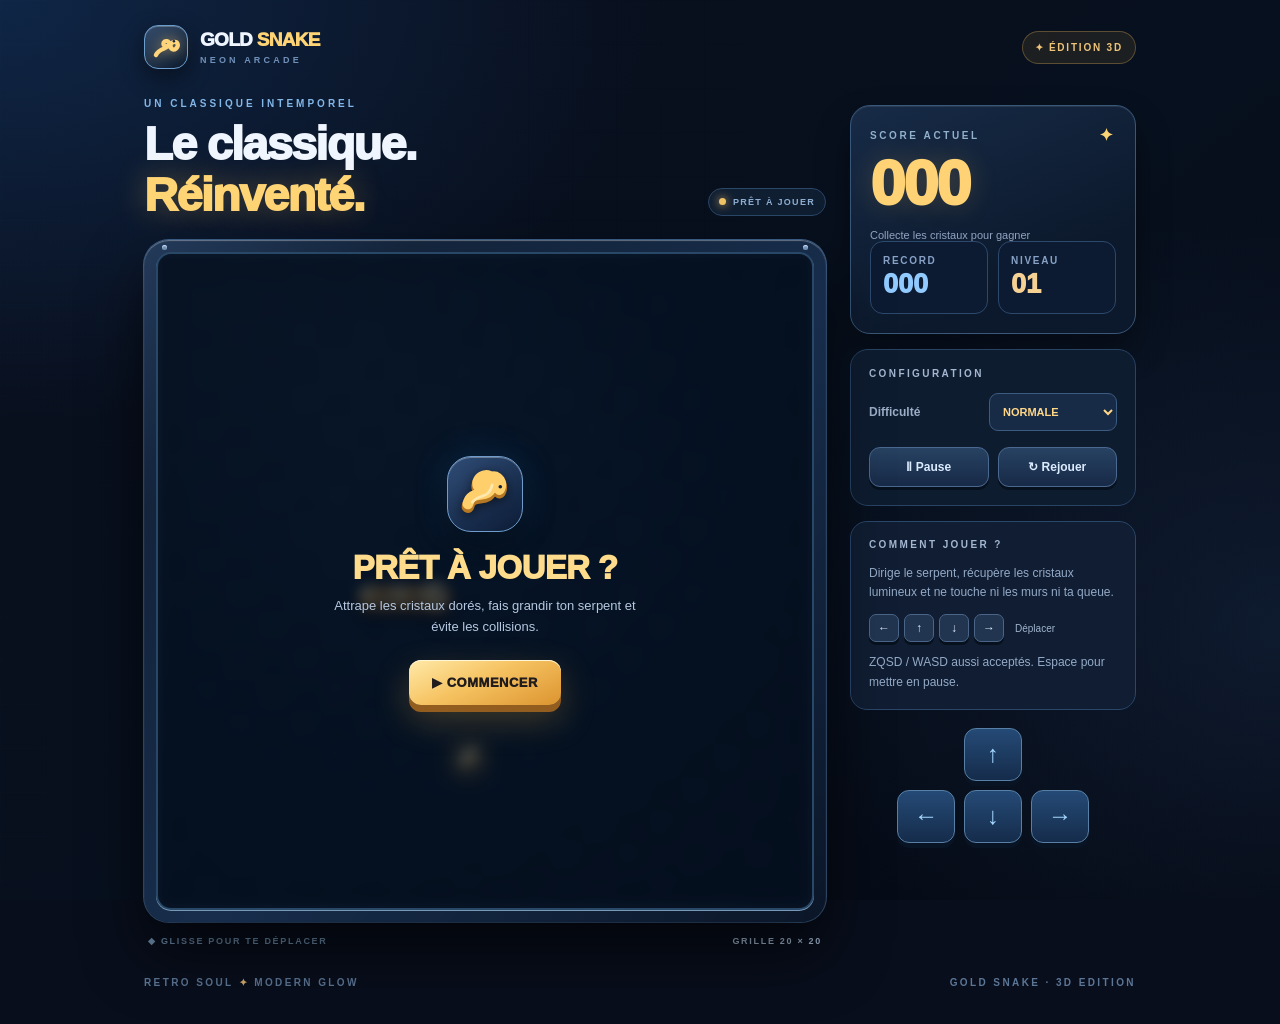
==== gold-snake-3d/index.html @ 21316244 "feat: add Gold Snake 3D neon arcade game" ====
<!doctype html>
<html lang="fr">
<head>
  <meta charset="UTF-8">
  <meta name="viewport" content="width=device-width, initial-scale=1, viewport-fit=cover">
  <meta name="theme-color" content="#070c18">
  <meta name="description" content="Gold Snake 3D : le jeu Snake classique revisité, jouable sur téléphone et ordinateur.">
  <title>GOLD SNAKE 3D — Neon Arcade</title>
  <style>
    :root{--bg:#070c18;--panel:#101d32;--gold:#ffd475;--gold-deep:#bc8333;--blue:#6dbfff;--muted:#8198b9;--line:#2a466a;--white:#f0f6ff;color-scheme:dark}
    *{box-sizing:border-box}
    body{margin:0;min-height:100svh;font-family:Inter,ui-sans-serif,-apple-system,BlinkMacSystemFont,"Segoe UI",sans-serif;background:#080e1c;color:var(--white);overflow-x:hidden}
    body::before{position:fixed;content:"";inset:0;z-index:-1;pointer-events:none;background:radial-gradient(ellipse 60% 55% at 0% 0%,#16407577,transparent 85%),radial-gradient(ellipse 48% 58% at 100% 70%,#24416b47,transparent 80%),linear-gradient(140deg,#090f1d 10%,#07101e 55%,#050913 100%)}
    body::after{position:fixed;content:"";inset:0;z-index:-1;pointer-events:none;opacity:.19;background-image:linear-gradient(#5c8ec314 1px,transparent 1px),linear-gradient(90deg,#5c8ec314 1px,transparent 1px);background-size:44px 44px;mask-image:linear-gradient(90deg,black,transparent 80%)}
    .shell{max-width:1040px;margin:0 auto;padding:25px 24px 36px}
    .topbar{display:flex;align-items:center;justify-content:space-between;gap:12px;margin-bottom:29px}
    .brand{display:flex;align-items:center;gap:12px}
    .brand-mark{height:44px;width:44px;display:grid;place-items:center;border-radius:14px;background:linear-gradient(145deg,#344d6d,#0d1b2e);border:1px solid #6c9ece;box-shadow:0 8px 23px #0007,inset 0 1px #ffffff3b;color:#ffd779}
    .brand-mark svg{width:31px;height:31px;filter:drop-shadow(0 0 7px #ffc96a88)}
    .brand-name{font-size:19px;font-weight:1000;letter-spacing:-.7px;line-height:1.12}.brand-name span{color:var(--gold)}
    .brand-sub{display:block;font-size:9px;letter-spacing:3.2px;font-weight:750;color:#7191b9;margin-top:4px}
    .version{color:#edc479;font-size:10px;font-weight:800;letter-spacing:1.8px;padding:10px 12px;background:#b1843920;border:1px solid #b9934e69;border-radius:50px;white-space:nowrap}
    .layout{display:grid;grid-template-columns:minmax(0, 1fr) 286px;gap:24px;align-items:start}
    .heading-row{display:flex;align-items:end;justify-content:space-between;gap:8px;margin-bottom:19px}
    .eyebrow{color:#83b7e8;letter-spacing:3px;font-weight:850;font-size:10px}
    h1{font-size:clamp(32px,4.4vw,47px);line-height:1.08;margin:10px 0 0;letter-spacing:-1.8px;font-weight:1000}h1 em{color:var(--gold);font-style:normal;text-shadow:0 0 32px #ffca6250}
    .status{display:flex;align-items:center;gap:7px;color:#8eafd2;border:1px solid #2b4768;background:#101e32;font-size:9px;font-weight:900;letter-spacing:1.3px;border-radius:20px;padding:8px 10px;white-space:nowrap;margin-bottom:5px}
    .status i{width:7px;height:7px;background:#edc365;box-shadow:0 0 10px #edc365;display:inline-block;border-radius:50%}.status.running i{background:#49e3ab;box-shadow:0 0 11px #49e3ab}
    .board-bezel{padding:12px;border-radius:25px;background:linear-gradient(135deg,#233a59 0%,#13243b 20%,#172d4b 55%,#0b1628 100%);box-shadow:0 32px 60px #0009,inset 0 1px 1px #ffffff55,0 0 0 1px #3d618b;position:relative}
    .board-bezel:before,.board-bezel:after{content:"";position:absolute;width:5px;height:5px;border-radius:50%;background:#7290b3;box-shadow:inset 0 1px 1px #d5e5ff;z-index:2;top:5px}.board-bezel:before{left:18px}.board-bezel:after{right:18px}
    .board{position:relative;width:100%;aspect-ratio:1;overflow:hidden;border-radius:15px;border:2px solid #294868;background:#0c2138;box-shadow:inset 0 0 28px #000b,0 1px 0 #7899b5}
    #game{display:block;width:100%;height:100%;touch-action:none;user-select:none}
    .glass{position:absolute;pointer-events:none;inset:0;background:linear-gradient(144deg,#d4eeff0c,transparent 28%,transparent 68%,#00000022);border-radius:inherit;box-shadow:inset 0 0 32px #020610aa}
    .overlay{position:absolute;inset:0;z-index:3;display:grid;place-items:center;padding:18px;background:#06101fc8;backdrop-filter:blur(6px);-webkit-backdrop-filter:blur(6px)}.overlay.hidden{display:none}
    .modal{text-align:center;max-width:320px;animation:fadeup .22s ease-out}.modal-orb{width:76px;height:76px;margin:0 auto 18px;border-radius:24px;background:linear-gradient(145deg,#304d77,#0b1b35);border:1px solid #6f9ccb;display:grid;place-items:center;box-shadow:inset 0 1px #ffffff4e,0 17px 30px #0006,0 0 36px #2579cd33}
    .modal-orb svg{width:54px;height:54px;filter:drop-shadow(0 3px 6px #0008)}.modal h2{font-size:clamp(23px,5vw,33px);line-height:1.1;margin:0 0 10px;font-weight:1000;letter-spacing:-.6px;color:#ffdc8b}.modal p{font-size:13px;line-height:1.6;color:#b6c8e0;margin:0 auto 22px}
    .primary{border:0;border-radius:12px;background:linear-gradient(155deg,#ffeaa9 0%,#f6c362 45%,#dc942f 100%);color:#201c1e;font-weight:1000;letter-spacing:.5px;font-size:13px;padding:15px 23px;cursor:pointer;box-shadow:inset 0 1px #fff6d7,0 7px 0 #935d1f,0 14px 35px #daa13e4a;transition:transform .12s,box-shadow .12s}.primary:active{transform:translateY(4px);box-shadow:inset 0 1px #fff6d7,0 3px 0 #935d1f,0 8px 22px #daa13e4a}
    .board-caption{display:flex;justify-content:space-between;color:#6e8eac;text-transform:uppercase;letter-spacing:1.7px;font-weight:700;font-size:9px;margin:14px 4px 0}.board-caption b{color:#a9bed7;font-weight:800}
    .side{padding-top:7px;display:flex;flex-direction:column;gap:15px}
    .score-card{border:1px solid #385779;border-radius:20px;padding:19px;background:linear-gradient(155deg,#172b47,#0c192c 70%);box-shadow:0 18px 35px #0005,inset 0 1px #ffffff16}
    .score-label{display:flex;align-items:center;justify-content:space-between;font-size:10px;letter-spacing:2.6px;color:#91b0cc;font-weight:850}.score-label .icon{font-size:17px;color:var(--gold)}
    .score-value{margin:6px 0 14px;color:#ffd375;font-size:clamp(46px,5vw,63px);font-weight:1000;letter-spacing:-2px;line-height:1;font-variant-numeric:tabular-nums;text-shadow:0 0 28px #ffc45733}.score-caption{font-size:11px;color:#91a4c1;margin-top:2px}
    .mini-stats{display:grid;grid-template-columns:1fr 1fr;gap:10px}.mini{padding:13px 12px;background:#0c1b31;border:1px solid #2c496c;border-radius:13px}.mini span{font-size:10px;letter-spacing:1.7px;font-weight:800;color:#87a2c6;display:block}.mini strong{display:block;font-size:27px;font-weight:1000;color:#91caff;margin-top:3px;font-variant-numeric:tabular-nums}.mini:last-child strong{color:#f5d194}
    .settings{background:#0e1c30;border:1px solid #284364;border-radius:18px;padding:18px}.section-label{margin:0 0 14px;font-size:10px;letter-spacing:2.4px;color:#a4b7d0;font-weight:900}
    .speed-select{display:flex;align-items:center;justify-content:space-between;gap:8px}.speed-select label{color:#9cadc6;font-size:12px;font-weight:700}select{min-width:128px;border:1px solid #3c5b80;border-radius:9px;background:#172b47;color:#ffd787;padding:11px 9px;outline:none;font-size:11px;font-weight:900;cursor:pointer}
    .action-row{display:grid;grid-template-columns:1fr 1fr;gap:9px;margin-top:16px}.secondary{background:linear-gradient(#274262,#172a47);border:1px solid #4b6990;border-radius:11px;color:#dcecff;padding:12px 4px;cursor:pointer;font-weight:850;font-size:12px;box-shadow:0 3px 0 #07101d}.secondary:active{transform:translateY(2px);box-shadow:0 1px 0 #07101d}
    .howto{background:#101d32;border:1px solid #2a4669;border-radius:17px;padding:17px 18px;color:#93aac7}.howto p{font-size:12px;line-height:1.6;margin:0}.keyrow{display:flex;align-items:center;gap:5px;margin:12px 0 11px}.key{display:grid;place-items:center;width:30px;height:28px;border:1px solid #4a6587;background:#213551;border-radius:7px;box-shadow:0 3px 0 #07111d;color:#e0ecff;font-size:12px;font-weight:850}.keytext{margin-left:6px;color:#a0b4cc;font-size:10px}
    .pad{display:grid;grid-template-columns:repeat(3,58px);gap:9px;justify-content:center;margin:3px auto 0;touch-action:manipulation;user-select:none}.pad button{width:58px;height:53px;font-size:24px;border-radius:12px;color:#a5d8ff;background:linear-gradient(#254a76,#152c4b);box-shadow:0 5px 0 #081324;border:1px solid #5880a6;font-weight:900;touch-action:none;cursor:pointer}.pad button:active{transform:translateY(3px);box-shadow:0 2px 0 #081324}.up{grid-column:2;grid-row:1}.left{grid-column:1;grid-row:2}.down{grid-column:2;grid-row:2}.right{grid-column:3;grid-row:2}
    .footer{display:flex;justify-content:space-between;gap:12px;margin-top:31px;font-size:10px;letter-spacing:2.4px;font-weight:750;color:#5c7696;text-transform:uppercase}.footer span{color:#d6ae6f}
    @keyframes fadeup{from{opacity:0;transform:translateY(8px)}to{opacity:1;transform:translateY(0)}}
    @media(max-width:800px){.shell{max-width:610px;padding:18px 16px 32px}.topbar{margin-bottom:18px}.layout{grid-template-columns:1fr;gap:17px}.side{padding-top:0;display:grid;grid-template-columns:1fr 1fr;gap:12px}.score-card{grid-column:1/-1}.settings,.howto{grid-column:1/-1}.score-card{display:grid;grid-template-columns:1fr auto;column-gap:13px}.score-card>.score-label,.score-card>.score-value,.score-card>.score-caption{grid-column:1}.score-card>.mini-stats{grid-column:2;grid-row:1/4;align-self:stretch}.score-value{font-size:49px;margin:4px 0}.score-caption{margin:0}.mini-stats{min-width:158px}.mini strong{font-size:23px}.settings{display:grid;grid-template-columns:1fr 1fr;align-items:center;gap:7px 14px}.settings .section-label{grid-column:1/-1;margin:0 0 6px}.settings .action-row{margin:0}.howto{display:none}.pad{margin-top:2px}}
    @media(max-width:480px){.shell{padding:16px 13px 26px}.brand-mark{height:39px;width:39px}.brand-name{font-size:17px}.version{font-size:8px;padding:8px 9px;letter-spacing:.6px}.brand-sub{font-size:8px;letter-spacing:2.2px}.heading-row{margin-bottom:13px}.eyebrow{font-size:9px}.status{font-size:8px;padding:6px}.board-bezel{padding:8px;border-radius:19px}.board{border-radius:12px}.score-card{padding:14px;border-radius:16px}.score-value{font-size:42px}.mini{padding:10px 9px}.mini-stats{min-width:145px}.mini strong{font-size:21px}.score-label{font-size:9px}.settings{display:block;padding:14px}.settings .section-label{margin-bottom:11px}.speed-select select{min-width:155px}.action-row{margin-top:12px!important}.footer{font-size:8px;letter-spacing:1.3px}}
    @media(prefers-reduced-motion:reduce){.modal{animation:none}.primary,.secondary{transition:none}}
  </style>
</head>
<body>
  <main class="shell">
    <header class="topbar">
      <div class="brand"><div class="brand-mark" aria-hidden="true"><svg viewBox="0 0 50 50" fill="none"><path d="M8 37c6-12 18-9 21-16 3-7-9-9-9-2 0 3 3 4 5 4 5 0 7-7 13-7 6 0 7 7 2 11-4 3-9 0-8-4" stroke="#FFD47B" stroke-width="7" stroke-linecap="round" stroke-linejoin="round"/><circle cx="37" cy="15" r="2" fill="#13213B"/></svg></div><div><div class="brand-name">GOLD <span>SNAKE</span></div><small class="brand-sub">NEON ARCADE</small></div></div>
      <div class="version">✦ ÉDITION 3D</div>
    </header>
    <div class="layout">
      <section class="play-area" aria-label="Jeu Snake">
        <div class="heading-row"><div><div class="eyebrow">UN CLASSIQUE INTEMPOREL</div><h1>Le classique.<br><em>Réinventé.</em></h1></div><div class="status" id="status"><i></i><span id="statusText">PRÊT À JOUER</span></div></div>
        <div class="board-bezel"><div class="board"><canvas id="game" width="600" height="600" role="img" aria-label="Plateau du jeu Gold Snake, serpent doré et nourriture lumineuse sur un plateau bleu"></canvas><div class="glass"></div><div class="overlay" id="overlay"><div class="modal"><div class="modal-orb" aria-hidden="true"><svg viewBox="0 0 60 60" fill="none"><path d="M11 44 C15 26 34 41 38 23 C41 7 20 11 22 23 C24 29 30 24 32 19 C39 7 52 18 46 28" stroke="#b77824" stroke-width="14" stroke-linecap="round"/><path d="M11 41 C15 23 34 38 38 20 C41 4 20 8 22 20 C24 26 30 21 32 16 C39 4 52 15 46 25" stroke="#ffcf6c" stroke-width="12" stroke-linecap="round"/><path d="M16 39C24 29 34 36 38 20" stroke="#ffe8b0" stroke-width="3" stroke-linecap="round"/><circle cx="47" cy="22" r="2" fill="#10223b"/></svg></div><h2 id="overlayTitle">PRÊT À JOUER ?</h2><p id="overlayText">Attrape les cristaux dorés, fais grandir ton serpent et évite les collisions.</p><button class="primary" id="start">▶ COMMENCER</button></div></div></div></div>
        <div class="board-caption"><span>◆ glisse pour te déplacer</span><b>GRILLE 20 × 20</b></div>
      </section>
      <aside class="side" aria-label="Score et commandes">
        <div class="score-card"><div class="score-label">SCORE ACTUEL <span class="icon">✦</span></div><div class="score-value" id="score" aria-live="polite">000</div><div class="score-caption">Collecte les cristaux pour gagner</div><div class="mini-stats"><div class="mini"><span>RECORD</span><strong id="best">000</strong></div><div class="mini"><span>NIVEAU</span><strong id="level">01</strong></div></div></div>
        <div class="settings"><h2 class="section-label">CONFIGURATION</h2><div class="speed-select"><label for="speed">Difficulté</label><select id="speed"><option value="slow">CLASSIQUE</option><option value="normal" selected>NORMALE</option><option value="fast">RAPIDE</option></select></div><div class="action-row"><button class="secondary" id="pause" aria-label="Pause ou continuer">Ⅱ Pause</button><button class="secondary" id="restart" aria-label="Recommencer la partie">↻ Rejouer</button></div></div>
        <div class="howto"><h2 class="section-label">COMMENT JOUER ?</h2><p>Dirige le serpent, récupère les cristaux lumineux et ne touche ni les murs ni ta queue.</p><div class="keyrow"><span class="key">←</span><span class="key">↑</span><span class="key">↓</span><span class="key">→</span><span class="keytext">Déplacer</span></div><p>ZQSD / WASD aussi acceptés. Espace pour mettre en pause.</p></div>
        <nav class="pad" aria-label="Contrôles tactiles"><button class="up" data-dir="up" aria-label="Vers le haut">↑</button><button class="left" data-dir="left" aria-label="Vers la gauche">←</button><button class="down" data-dir="down" aria-label="Vers le bas">↓</button><button class="right" data-dir="right" aria-label="Vers la droite">→</button></nav>
      </aside>
    </div>
    <footer class="footer"><div>RETRO SOUL <span>✦</span> MODERN GLOW</div><div>GOLD SNAKE · 3D EDITION</div></footer>
  </main>
  <script>
  (()=>{'use strict';
    const $=s=>document.querySelector(s),canvas=$('#game'),ctx=canvas.getContext('2d',{alpha:false});
    const SIZE=600,CELLS=20,C=SIZE/CELLS,PI=Math.PI;
    const els={score:$('#score'),best:$('#best'),level:$('#level'),speed:$('#speed'),status:$('#status'),statusText:$('#statusText'),overlay:$('#overlay'),overlayTitle:$('#overlayTitle'),overlayText:$('#overlayText'),start:$('#start'),pause:$('#pause')};
    let snake=[],previous=[],heading={x:1,y:0},pending={x:1,y:0},food=null,score=0,best=0,state='ready',last=0,accumulator=0,sparks=[],tickNumber=0;
    try{best=Math.max(0,Number(localStorage.getItem('goldSnakeRecord'))||0)}catch{}
    const pad=n=>String(n).padStart(3,'0');els.best.textContent=pad(best);
    const floor=document.createElement('canvas');floor.width=floor.height=SIZE;const f=floor.getContext('2d');
    function round(context,x,y,w,h,r){context.beginPath();context.roundRect(x,y,w,h,r)}
    function makeFloor(){const base=f.createLinearGradient(0,0,SIZE,SIZE);base.addColorStop(0,'#142d46');base.addColorStop(.5,'#091d36');base.addColorStop(1,'#071529');f.fillStyle=base;f.fillRect(0,0,SIZE,SIZE);
      for(let y=0;y<CELLS;y++)for(let x=0;x<CELLS;x++){const px=x*C,py=y*C;f.fillStyle=(x+y)%2===0?'#142d4342':'#071e3042';round(f,px+1,py+1,C-2,C-2,5);f.fill();f.strokeStyle='#70a6d018';f.lineWidth=.9;f.beginPath();f.moveTo(px+3,py+C-4);f.lineTo(px+3,py+5);f.quadraticCurveTo(px+3,py+3,px+5,py+3);f.lineTo(px+C-6,py+3);f.stroke();f.strokeStyle='#00000045';f.beginPath();f.moveTo(px+C-3,py+5);f.lineTo(px+C-3,py+C-5);f.lineTo(px+5,py+C-3);f.stroke()}
      const l=f.createRadialGradient(170,100,0,170,100,500);l.addColorStop(0,'#4eb4ff12');l.addColorStop(1,'#04111d00');f.fillStyle=l;f.fillRect(0,0,SIZE,SIZE);
      const vignette=f.createRadialGradient(300,250,130,300,300,450);vignette.addColorStop(0,'#00000000');vignette.addColorStop(1,'#000b1d98');f.fillStyle=vignette;f.fillRect(0,0,SIZE,SIZE);
      f.strokeStyle='#599edb5b';f.lineWidth=4;f.strokeRect(2,2,596,596)
    }makeFloor();
    function freeFood(){const free=[];for(let y=0;y<CELLS;y++)for(let x=0;x<CELLS;x++)if(!snake.some(s=>s.x===x&&s.y===y))free.push({x,y});return free.length?free[Math.floor(Math.random()*free.length)]:null}
    function fresh(){snake=[{x:8,y:10},{x:7,y:10},{x:6,y:10}];previous=snake.map(p=>({...p}));heading={x:1,y:0};pending={...heading};food=freeFood();score=0;tickNumber=0;accumulator=0;sparks=[];els.score.textContent='000';els.level.textContent='01'}
    function updateState(t){els.statusText.textContent=t;els.status.classList.toggle('running',state==='running')}
    function showModal(t,m,b){els.overlayTitle.textContent=t;els.overlayText.textContent=m;els.start.textContent=b;els.overlay.classList.remove('hidden')}
    function start(){fresh();state='running';updateState('EN JEU');els.pause.textContent='Ⅱ Pause';els.overlay.classList.add('hidden');last=performance.now()}
    function pause(){if(state==='running'){state='paused';updateState('EN PAUSE');els.pause.textContent='▶ Continuer';showModal('EN PAUSE','Ta partie est sauvegardée tant que cette page reste ouverte.','▶ CONTINUER')}else if(state==='paused'){state='running';updateState('EN JEU');els.pause.textContent='Ⅱ Pause';els.overlay.classList.add('hidden');last=performance.now()}}
    function steer(x,y){if(state!=='running')return;if(x===-heading.x&&y===-heading.y)return;if(pending.x!==heading.x||pending.y!==heading.y)return;pending={x,y}}
    function emit(x,y){for(let i=0;i<15;i++){let a=Math.random()*PI*2,velocity=35+Math.random()*100;sparks.push({x,y,vx:Math.cos(a)*velocity,vy:Math.sin(a)*velocity,age:0,life:.3+Math.random()*.32,r:1+Math.random()*2.6})}}
    function step(){previous=snake.map(p=>({...p}));heading={...pending};const head={x:snake[0].x+heading.x,y:snake[0].y+heading.y};const eating=food&&head.x===food.x&&head.y===food.y;
      if(head.x<0||head.y<0||head.x>=CELLS||head.y>=CELLS||(eating?snake:snake.slice(0,-1)).some(s=>s.x===head.x&&s.y===head.y)){state='over';updateState('TERMINÉ');showModal('PARTIE TERMINÉE',`Tu as marqué ${score} points. Prêt à battre ton record ?`,'↻ REJOUER');return}
      snake.unshift(head);if(eating){emit(food.x*C+C/2,food.y*C+C/2);score+=10;els.score.textContent=pad(score);els.level.textContent=String(1+Math.floor(score/50)).padStart(2,'0');if(score>best){best=score;els.best.textContent=pad(best);try{localStorage.setItem('goldSnakeRecord',best)}catch{}}food=freeFood();if(!food){state='over';updateState('VICTOIRE');showModal('VICTOIRE !','Tu as rempli tout le plateau. Incroyable !','↻ REJOUER')}}else snake.pop();tickNumber++}
    function roundedTube(a,b,width,light=true){const x=a.x*C+C/2,y=a.y*C+C/2,X=b.x*C+C/2,Y=b.y*C+C/2,dx=X-x,dy=Y-y;
      ctx.save();ctx.lineCap='round';ctx.lineJoin='round';ctx.lineWidth=width;
      // The offset dark core gives each connecting section the appearance of depth.
      ctx.strokeStyle='#7d4b17';ctx.beginPath();ctx.moveTo(x+2,y+4);ctx.lineTo(X+2,Y+4);ctx.stroke();
      const grad=ctx.createLinearGradient(x-dy*.3-12,y+dx*.3-12,x+dy*.3+12,y-dx*.3+12);grad.addColorStop(0,'#9b631f');grad.addColorStop(.2,'#dda04a');grad.addColorStop(.44,'#ffdf89');grad.addColorStop(.69,'#edb85c');grad.addColorStop(1,'#a46b24');ctx.strokeStyle=grad;ctx.beginPath();ctx.moveTo(x,y);ctx.lineTo(X,Y);ctx.stroke();
      if(light){ctx.lineWidth=2.2;ctx.strokeStyle='#fff0b85c';ctx.beginPath();ctx.moveTo(x-5,y-6);ctx.lineTo(X-5,Y-6);ctx.stroke()}ctx.restore()}
    function ball(x,y,r,isHead,theta){ctx.save();ctx.translate(x,y);ctx.shadowColor='#000817aa';ctx.shadowBlur=8;ctx.shadowOffsetY=7;ctx.fillStyle='#684016';ctx.beginPath();ctx.ellipse(0,2,r*1.03,r*.91,0,0,PI*2);ctx.fill();ctx.shadowBlur=0;ctx.shadowOffsetY=0;
      const grd=ctx.createRadialGradient(-r*.4,-r*.55,r*.06,0,0,r*1.25);grd.addColorStop(0,'#fff6c9');grd.addColorStop(.20,'#ffe49a');grd.addColorStop(.56,isHead?'#f8c76a':'#e8ac4a');grd.addColorStop(.83,'#b97826');grd.addColorStop(1,'#77481a');ctx.fillStyle=grd;ctx.beginPath();ctx.arc(0,0,r,0,PI*2);ctx.fill();
      ctx.strokeStyle='#ffe7ab8e';ctx.lineWidth=1.2;ctx.beginPath();ctx.arc(-1,-1,r-1,PI*1.02,PI*1.65);ctx.stroke();
      if(isHead){ctx.rotate(theta); // Eyes face the direction of travel, on opposite sides.
        for(const side of [-1,1]){ctx.fillStyle='#f3e6c6';ctx.beginPath();ctx.ellipse(r*.32,side*r*.49,4.5,4.3,0,0,PI*2);ctx.fill();ctx.fillStyle='#162135';ctx.beginPath();ctx.arc(r*.32+1.2,side*r*.49,2.3,0,PI*2);ctx.fill();ctx.fillStyle='#fff';ctx.beginPath();ctx.arc(r*.32+.5,side*r*.49-.9,.85,0,PI*2);ctx.fill()}
        ctx.fillStyle='#704015';ctx.beginPath();ctx.arc(r*.85,-3,1.15,0,PI*2);ctx.arc(r*.85,3,1.15,0,PI*2);ctx.fill();
      }else{ctx.strokeStyle='#ffefb047';ctx.lineWidth=2;ctx.beginPath();ctx.arc(-1,1,r*.48,PI*.63,PI*1.3);ctx.stroke()}
      ctx.restore()}
    function drawSnake(ratio){if(!snake.length)return;const positions=snake.map((s,i)=>{const p=previous[i]||previous[previous.length-1]||s;return{x:p.x+(s.x-p.x)*ratio,y:p.y+(s.y-p.y)*ratio}});
      // A dark projected silhouette makes the whole snake appear elevated above the tiles.
      ctx.save();ctx.strokeStyle='#010a18a8';ctx.lineWidth=25;ctx.lineJoin='round';ctx.lineCap='round';ctx.shadowColor='#00050c';ctx.shadowBlur=12;ctx.beginPath();for(let i=0;i<positions.length;i++){const p=positions[i];if(i===0)ctx.moveTo(p.x*C+C/2+2,p.y*C+C/2+8);else ctx.lineTo(p.x*C+C/2+2,p.y*C+C/2+8)}ctx.stroke();ctx.restore();
      for(let i=positions.length-2;i>=0;i--)roundedTube(positions[i],positions[i+1],23,i%2===0);
      for(let i=positions.length-1;i>=1;i--){const p=positions[i];ball(p.x*C+C/2,p.y*C+C/2,11.5,false,0)}
      const h=positions[0];ball(h.x*C+C/2,h.y*C+C/2,14.3,true,Math.atan2(heading.y,heading.x))
    }
    function drawFood(time){if(!food)return;const x=food.x*C+C/2,y=food.y*C+C/2,bob=Math.sin(time/275)*2;
      ctx.save();ctx.fillStyle='#00071680';ctx.beginPath();ctx.ellipse(x,y+10,12,4,0,0,PI*2);ctx.fill();
      const glow=ctx.createRadialGradient(x,y+bob,2,x,y+bob,29);glow.addColorStop(0,'#ffd26650');glow.addColorStop(1,'#fcb73d00');ctx.fillStyle=glow;ctx.fillRect(x-31,y-31,62,62);
      ctx.translate(x,y-2+bob);ctx.rotate(time/2800);ctx.shadowColor='#ffca55';ctx.shadowBlur=17;
      let g=ctx.createLinearGradient(-10,-14,12,12);g.addColorStop(0,'#fffce7');g.addColorStop(.38,'#ffdf80');g.addColorStop(.72,'#f8b63d');g.addColorStop(1,'#a96d1d');ctx.fillStyle=g;
      ctx.beginPath();ctx.moveTo(0,-13);ctx.lineTo(9,-1);ctx.lineTo(0,13);ctx.lineTo(-9,1);ctx.closePath();ctx.fill();ctx.shadowBlur=0;ctx.strokeStyle='#fff9d9b3';ctx.lineWidth=1.2;ctx.stroke();ctx.fillStyle='#fffbe4c9';ctx.beginPath();ctx.moveTo(0,-11);ctx.lineTo(0,9);ctx.lineTo(-7,1);ctx.closePath();ctx.fill();ctx.restore()}
    function drawSparks(dt){ctx.save();for(const p of sparks){p.age+=dt/1000;p.x+=p.vx*dt/1000;p.y+=p.vy*dt/1000;p.vx*=.982;p.vy*=.982;ctx.globalAlpha=Math.max(0,1-p.age/p.life);ctx.fillStyle='#ffdb83';ctx.beginPath();ctx.arc(p.x,p.y,p.r,0,PI*2);ctx.fill()}ctx.restore();sparks=sparks.filter(p=>p.age<p.life)}
    function render(time,dt){ctx.drawImage(floor,0,0);drawFood(time);const delay=stepDuration(),ratio=state==='running'?Math.min(1,accumulator/delay):1;drawSnake(ratio);drawSparks(dt)}
    function stepDuration(){const value={slow:190,normal:137,fast:91}[els.speed.value]||137;return Math.max(58,value-Math.floor(score/50)*6)}
    function loop(now){let delta=Math.min(100,Math.max(0,now-last));last=now;if(state==='running'){accumulator+=delta;while(accumulator>=stepDuration()&&state==='running'){accumulator-=stepDuration();step()}}render(now,delta);requestAnimationFrame(loop)}
    els.start.addEventListener('click',()=>state==='paused'?pause():start());$('#restart').addEventListener('click',start);els.pause.addEventListener('click',pause);
    document.addEventListener('keydown',e=>{const k=e.key.toLowerCase(),v={arrowup:[0,-1],z:[0,-1],w:[0,-1],arrowdown:[0,1],s:[0,1],arrowleft:[-1,0],a:[-1,0],q:[-1,0],arrowright:[1,0],d:[1,0]}[k];if(v){e.preventDefault();steer(...v)}else if(k===' '){e.preventDefault();if(state==='ready'||state==='over')start();else pause()}else if(k==='enter'&&(state==='ready'||state==='over'))start()});
    document.querySelectorAll('[data-dir]').forEach(button=>button.addEventListener('pointerdown',e=>{e.preventDefault();steer(...({up:[0,-1],down:[0,1],left:[-1,0],right:[1,0]}[button.dataset.dir]))}));
    let touch=null;canvas.addEventListener('pointerdown',e=>{if(e.pointerType!=='mouse')touch={x:e.clientX,y:e.clientY}},{passive:true});canvas.addEventListener('pointerup',e=>{if(!touch)return;const dx=e.clientX-touch.x,dy=e.clientY-touch.y;touch=null;if(Math.max(Math.abs(dx),Math.abs(dy))<15)return;if(Math.abs(dx)>Math.abs(dy))steer(Math.sign(dx),0);else steer(0,Math.sign(dy))},{passive:true});canvas.addEventListener('pointercancel',()=>touch=null);
    document.addEventListener('visibilitychange',()=>{if(document.hidden&&state==='running')pause()});fresh();last=performance.now();requestAnimationFrame(loop);
  })();
  </script>
</body>
</html>
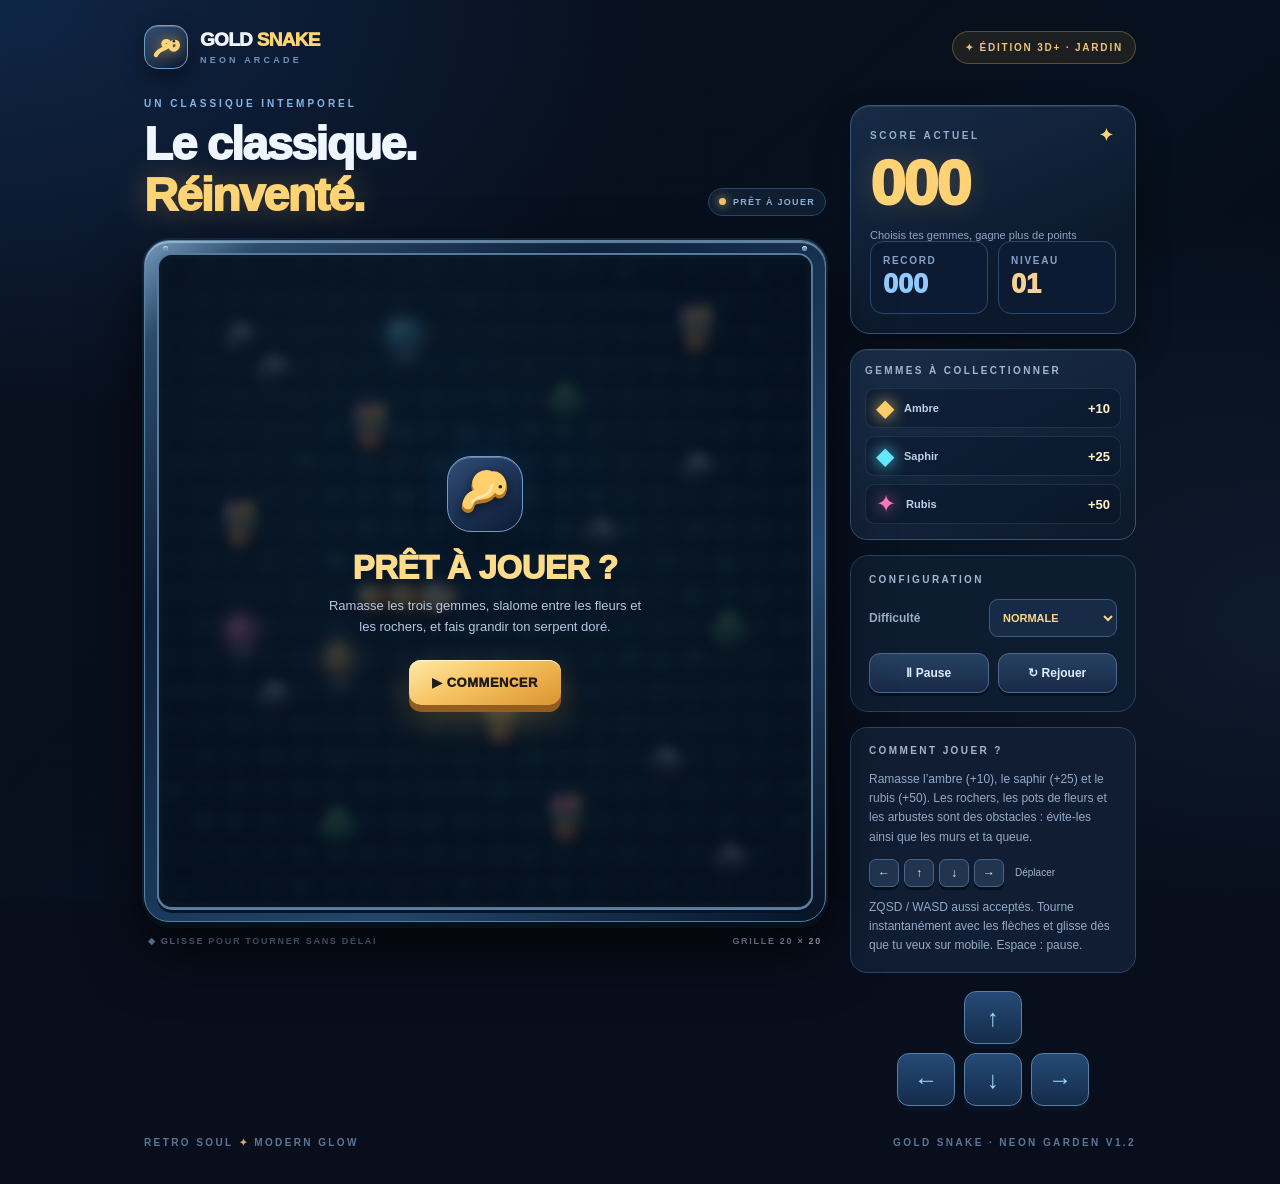
==== commit d22e7bf8: "feat: Gold Snake 3D+ garden, instant steering and three scoring gems" ====
--- a/gold-snake-3d/index.html
+++ b/gold-snake-3d/index.html
@@ -4,8 +4,8 @@
   <meta charset="UTF-8">
   <meta name="viewport" content="width=device-width, initial-scale=1, viewport-fit=cover">
   <meta name="theme-color" content="#070c18">
-  <meta name="description" content="Gold Snake 3D : le jeu Snake classique revisité, jouable sur téléphone et ordinateur.">
-  <title>GOLD SNAKE 3D — Neon Arcade</title>
+  <meta name="description" content="Gold Snake 3D+ : jardin d’arcade en relief, rochers et fleurs, trois gemmes bonus, contrôles instantanés.">
+  <title>GOLD SNAKE 3D+ — Neon Garden</title>
   <style>
     :root{--bg:#070c18;--panel:#101d32;--gold:#ffd475;--gold-deep:#bc8333;--blue:#6dbfff;--muted:#8198b9;--line:#2a466a;--white:#f0f6ff;color-scheme:dark}
     *{box-sizing:border-box}
@@ -51,91 +51,237 @@
     @media(max-width:800px){.shell{max-width:610px;padding:18px 16px 32px}.topbar{margin-bottom:18px}.layout{grid-template-columns:1fr;gap:17px}.side{padding-top:0;display:grid;grid-template-columns:1fr 1fr;gap:12px}.score-card{grid-column:1/-1}.settings,.howto{grid-column:1/-1}.score-card{display:grid;grid-template-columns:1fr auto;column-gap:13px}.score-card>.score-label,.score-card>.score-value,.score-card>.score-caption{grid-column:1}.score-card>.mini-stats{grid-column:2;grid-row:1/4;align-self:stretch}.score-value{font-size:49px;margin:4px 0}.score-caption{margin:0}.mini-stats{min-width:158px}.mini strong{font-size:23px}.settings{display:grid;grid-template-columns:1fr 1fr;align-items:center;gap:7px 14px}.settings .section-label{grid-column:1/-1;margin:0 0 6px}.settings .action-row{margin:0}.howto{display:none}.pad{margin-top:2px}}
     @media(max-width:480px){.shell{padding:16px 13px 26px}.brand-mark{height:39px;width:39px}.brand-name{font-size:17px}.version{font-size:8px;padding:8px 9px;letter-spacing:.6px}.brand-sub{font-size:8px;letter-spacing:2.2px}.heading-row{margin-bottom:13px}.eyebrow{font-size:9px}.status{font-size:8px;padding:6px}.board-bezel{padding:8px;border-radius:19px}.board{border-radius:12px}.score-card{padding:14px;border-radius:16px}.score-value{font-size:42px}.mini{padding:10px 9px}.mini-stats{min-width:145px}.mini strong{font-size:21px}.score-label{font-size:9px}.settings{display:block;padding:14px}.settings .section-label{margin-bottom:11px}.speed-select select{min-width:155px}.action-row{margin-top:12px!important}.footer{font-size:8px;letter-spacing:1.3px}}
     @media(prefers-reduced-motion:reduce){.modal{animation:none}.primary,.secondary{transition:none}}
+
+    /* Neon Garden 1.2: profondes moulures et légende des gemmes. */
+    .board-bezel{border:1px solid #5680a4;background:linear-gradient(140deg,#7399ba 0%,#2c4b6a 8%,#0d223c 30%,#23466c 70%,#071326 100%);box-shadow:0 6px 0 #06101b,0 29px 60px #000b,0 0 0 2px #152a41,inset 0 2px 1px #d5f0ff75}
+    .board{border:2px solid #577b9e;box-shadow:inset 0 0 20px #000b,0 1px #b9dcff8a,0 4px 0 #061426}
+    .gem-guide{background:linear-gradient(152deg,#192e49,#0d192c);border:1px solid #355475;border-radius:17px;padding:15px 14px;box-shadow:inset 0 1px #ffffff0b}
+    .gem-guide .section-label{margin-bottom:12px}
+    .gems{display:flex;flex-direction:column;gap:8px}
+    .gems>div{display:flex;align-items:center;gap:10px;background:#08162873;border:1px solid #35516a6b;border-radius:10px;padding:7px 10px}
+    .gems strong{flex:1;font-size:11px;font-weight:770;color:#bdd1e8}
+    .gems b{font-size:13px;color:#fff0c9;font-variant-numeric:tabular-nums}
+    .gem-symbol{font-size:24px;filter:drop-shadow(0 0 8px currentColor);line-height:1}
+    .gem-symbol.amber{color:#ffce68}.gem-symbol.aqua{color:#63e8ff}.gem-symbol.violet{color:#ff75bc}
+    @media(max-width:800px){.gem-guide{grid-column:1/-1}.gems{flex-direction:row}.gems>div{flex:1;min-width:0;padding:8px 6px;gap:5px}.gems strong{font-size:10px}.gems b{font-size:12px}.gem-symbol{font-size:18px}}
+    @media(max-width:410px){.gems strong{font-size:9px}.gems b{font-size:11px}.gems>div{padding:6px 4px;gap:3px}}
   </style>
 </head>
 <body>
   <main class="shell">
     <header class="topbar">
       <div class="brand"><div class="brand-mark" aria-hidden="true"><svg viewBox="0 0 50 50" fill="none"><path d="M8 37c6-12 18-9 21-16 3-7-9-9-9-2 0 3 3 4 5 4 5 0 7-7 13-7 6 0 7 7 2 11-4 3-9 0-8-4" stroke="#FFD47B" stroke-width="7" stroke-linecap="round" stroke-linejoin="round"/><circle cx="37" cy="15" r="2" fill="#13213B"/></svg></div><div><div class="brand-name">GOLD <span>SNAKE</span></div><small class="brand-sub">NEON ARCADE</small></div></div>
-      <div class="version">✦ ÉDITION 3D</div>
+      <div class="version">✦ ÉDITION 3D+ · JARDIN</div>
     </header>
     <div class="layout">
       <section class="play-area" aria-label="Jeu Snake">
         <div class="heading-row"><div><div class="eyebrow">UN CLASSIQUE INTEMPOREL</div><h1>Le classique.<br><em>Réinventé.</em></h1></div><div class="status" id="status"><i></i><span id="statusText">PRÊT À JOUER</span></div></div>
-        <div class="board-bezel"><div class="board"><canvas id="game" width="600" height="600" role="img" aria-label="Plateau du jeu Gold Snake, serpent doré et nourriture lumineuse sur un plateau bleu"></canvas><div class="glass"></div><div class="overlay" id="overlay"><div class="modal"><div class="modal-orb" aria-hidden="true"><svg viewBox="0 0 60 60" fill="none"><path d="M11 44 C15 26 34 41 38 23 C41 7 20 11 22 23 C24 29 30 24 32 19 C39 7 52 18 46 28" stroke="#b77824" stroke-width="14" stroke-linecap="round"/><path d="M11 41 C15 23 34 38 38 20 C41 4 20 8 22 20 C24 26 30 21 32 16 C39 4 52 15 46 25" stroke="#ffcf6c" stroke-width="12" stroke-linecap="round"/><path d="M16 39C24 29 34 36 38 20" stroke="#ffe8b0" stroke-width="3" stroke-linecap="round"/><circle cx="47" cy="22" r="2" fill="#10223b"/></svg></div><h2 id="overlayTitle">PRÊT À JOUER ?</h2><p id="overlayText">Attrape les cristaux dorés, fais grandir ton serpent et évite les collisions.</p><button class="primary" id="start">▶ COMMENCER</button></div></div></div></div>
-        <div class="board-caption"><span>◆ glisse pour te déplacer</span><b>GRILLE 20 × 20</b></div>
+        <div class="board-bezel"><div class="board"><canvas id="game" width="600" height="600" role="img" aria-label="Jeu Gold Snake 3D : serpent doré, pots de fleurs, rochers et gemmes de différentes valeurs"></canvas><div class="glass"></div><div class="overlay" id="overlay"><div class="modal"><div class="modal-orb" aria-hidden="true"><svg viewBox="0 0 60 60" fill="none"><path d="M11 44 C15 26 34 41 38 23 C41 7 20 11 22 23 C24 29 30 24 32 19 C39 7 52 18 46 28" stroke="#b77824" stroke-width="14" stroke-linecap="round"/><path d="M11 41 C15 23 34 38 38 20 C41 4 20 8 22 20 C24 26 30 21 32 16 C39 4 52 15 46 25" stroke="#ffcf6c" stroke-width="12" stroke-linecap="round"/><path d="M16 39C24 29 34 36 38 20" stroke="#ffe8b0" stroke-width="3" stroke-linecap="round"/><circle cx="47" cy="22" r="2" fill="#10223b"/></svg></div><h2 id="overlayTitle">PRÊT À JOUER ?</h2><p id="overlayText">Ramasse les trois gemmes, slalome entre les fleurs et les rochers, et fais grandir ton serpent doré.</p><button class="primary" id="start">▶ COMMENCER</button></div></div></div></div>
+        <div class="board-caption"><span>◆ Glisse pour tourner sans délai</span><b>GRILLE 20 × 20</b></div>
       </section>
       <aside class="side" aria-label="Score et commandes">
-        <div class="score-card"><div class="score-label">SCORE ACTUEL <span class="icon">✦</span></div><div class="score-value" id="score" aria-live="polite">000</div><div class="score-caption">Collecte les cristaux pour gagner</div><div class="mini-stats"><div class="mini"><span>RECORD</span><strong id="best">000</strong></div><div class="mini"><span>NIVEAU</span><strong id="level">01</strong></div></div></div>
-        <div class="settings"><h2 class="section-label">CONFIGURATION</h2><div class="speed-select"><label for="speed">Difficulté</label><select id="speed"><option value="slow">CLASSIQUE</option><option value="normal" selected>NORMALE</option><option value="fast">RAPIDE</option></select></div><div class="action-row"><button class="secondary" id="pause" aria-label="Pause ou continuer">Ⅱ Pause</button><button class="secondary" id="restart" aria-label="Recommencer la partie">↻ Rejouer</button></div></div>
-        <div class="howto"><h2 class="section-label">COMMENT JOUER ?</h2><p>Dirige le serpent, récupère les cristaux lumineux et ne touche ni les murs ni ta queue.</p><div class="keyrow"><span class="key">←</span><span class="key">↑</span><span class="key">↓</span><span class="key">→</span><span class="keytext">Déplacer</span></div><p>ZQSD / WASD aussi acceptés. Espace pour mettre en pause.</p></div>
+        <div class="score-card"><div class="score-label">SCORE ACTUEL <span class="icon">✦</span></div><div class="score-value" id="score" aria-live="polite">000</div><div class="score-caption">Choisis tes gemmes, gagne plus de points</div><div class="mini-stats"><div class="mini"><span>RECORD</span><strong id="best">000</strong></div><div class="mini"><span>NIVEAU</span><strong id="level">01</strong></div></div></div>
+        <div class="gem-guide" aria-label="Valeur des gemmes"><h2 class="section-label">GEMMES À COLLECTIONNER</h2><div class="gems"><div><span class="gem-symbol amber">◆</span><strong>Ambre</strong><b>+10</b></div><div><span class="gem-symbol aqua">◆</span><strong>Saphir</strong><b>+25</b></div><div><span class="gem-symbol violet">✦</span><strong>Rubis</strong><b>+50</b></div></div></div><div class="settings"><h2 class="section-label">CONFIGURATION</h2><div class="speed-select"><label for="speed">Difficulté</label><select id="speed"><option value="slow">CLASSIQUE</option><option value="normal" selected>NORMALE</option><option value="fast">RAPIDE</option></select></div><div class="action-row"><button class="secondary" id="pause" aria-label="Pause ou continuer">Ⅱ Pause</button><button class="secondary" id="restart" aria-label="Recommencer la partie">↻ Rejouer</button></div></div>
+        <div class="howto"><h2 class="section-label">COMMENT JOUER ?</h2><p>Ramasse l’ambre (+10), le saphir (+25) et le rubis (+50). Les rochers, les pots de fleurs et les arbustes sont des obstacles : évite-les ainsi que les murs et ta queue.</p><div class="keyrow"><span class="key">←</span><span class="key">↑</span><span class="key">↓</span><span class="key">→</span><span class="keytext">Déplacer</span></div><p>ZQSD / WASD aussi acceptés. Tourne instantanément avec les flèches et glisse dès que tu veux sur mobile. Espace : pause.</p></div>
         <nav class="pad" aria-label="Contrôles tactiles"><button class="up" data-dir="up" aria-label="Vers le haut">↑</button><button class="left" data-dir="left" aria-label="Vers la gauche">←</button><button class="down" data-dir="down" aria-label="Vers le bas">↓</button><button class="right" data-dir="right" aria-label="Vers la droite">→</button></nav>
       </aside>
     </div>
-    <footer class="footer"><div>RETRO SOUL <span>✦</span> MODERN GLOW</div><div>GOLD SNAKE · 3D EDITION</div></footer>
+    <footer class="footer"><div>RETRO SOUL <span>✦</span> MODERN GLOW</div><div>GOLD SNAKE · NEON GARDEN V1.2</div></footer>
   </main>
   <script>
-  (()=>{'use strict';
+  (() => { 'use strict';
     const $=s=>document.querySelector(s),canvas=$('#game'),ctx=canvas.getContext('2d',{alpha:false});
-    const SIZE=600,CELLS=20,C=SIZE/CELLS,PI=Math.PI;
+    const SIZE=600,CELLS=20,C=30,PI=Math.PI,TAU=PI*2,MIN_INPUT_INTERVAL=62;
     const els={score:$('#score'),best:$('#best'),level:$('#level'),speed:$('#speed'),status:$('#status'),statusText:$('#statusText'),overlay:$('#overlay'),overlayTitle:$('#overlayTitle'),overlayText:$('#overlayText'),start:$('#start'),pause:$('#pause')};
-    let snake=[],previous=[],heading={x:1,y:0},pending={x:1,y:0},food=null,score=0,best=0,state='ready',last=0,accumulator=0,sparks=[],tickNumber=0;
-    try{best=Math.max(0,Number(localStorage.getItem('goldSnakeRecord'))||0)}catch{}
-    const pad=n=>String(n).padStart(3,'0');els.best.textContent=pad(best);
+    const GEM_TYPES=[
+      {id:'ambre',points:10,color:'#ffd16b',edge:'#a86425',shine:'#fff2ba',shape:4},
+      {id:'saphir',points:25,color:'#54d9ff',edge:'#14669f',shine:'#d7fdff',shape:6},
+      {id:'rubis',points:50,color:'#ff76be',edge:'#96366a',shine:'#fff1f8',shape:5}
+    ];
+    // Les éléments colorés sur le terrain sont des obstacles solides : les herbes restent décoratives.
+    const OBSTACLES=[
+      {x:2,y:2,type:'rock'},{x:3,y:3,type:'rock'},{x:16,y:2,type:'pot'},
+      {x:12,y:4,type:'bush'},{x:6,y:5,type:'pot'},{x:16,y:6,type:'rock'},
+      {x:2,y:8,type:'pot'},{x:13,y:8,type:'rock'},
+      {x:17,y:11,type:'bush'},{x:3,y:13,type:'rock'},
+      {x:10,y:14,type:'pot'},{x:15,y:15,type:'rock'},
+      {x:5,y:17,type:'bush'},{x:12,y:17,type:'pot'},
+      {x:17,y:18,type:'rock'}
+    ];
+    const obstacleSet=new Set(OBSTACLES.map(o=>o.x+','+o.y));
+    let snake=[],previous=[],heading={x:1,y:0},turnQueue=[],gems=[],score=0,best=0,state='ready';
+    let last=0,accumulator=0,sparks=[],floaters=[],tickNumber=0,lastMoveAt=0,turnSnap=false;
+    const pad=n=>String(n).padStart(3,'0');
+    try{best=Math.max(0,Number(localStorage.getItem('goldSnakeRecord'))||0)}catch{}els.best.textContent=pad(best);
     const floor=document.createElement('canvas');floor.width=floor.height=SIZE;const f=floor.getContext('2d');
-    function round(context,x,y,w,h,r){context.beginPath();context.roundRect(x,y,w,h,r)}
-    function makeFloor(){const base=f.createLinearGradient(0,0,SIZE,SIZE);base.addColorStop(0,'#142d46');base.addColorStop(.5,'#091d36');base.addColorStop(1,'#071529');f.fillStyle=base;f.fillRect(0,0,SIZE,SIZE);
-      for(let y=0;y<CELLS;y++)for(let x=0;x<CELLS;x++){const px=x*C,py=y*C;f.fillStyle=(x+y)%2===0?'#142d4342':'#071e3042';round(f,px+1,py+1,C-2,C-2,5);f.fill();f.strokeStyle='#70a6d018';f.lineWidth=.9;f.beginPath();f.moveTo(px+3,py+C-4);f.lineTo(px+3,py+5);f.quadraticCurveTo(px+3,py+3,px+5,py+3);f.lineTo(px+C-6,py+3);f.stroke();f.strokeStyle='#00000045';f.beginPath();f.moveTo(px+C-3,py+5);f.lineTo(px+C-3,py+C-5);f.lineTo(px+5,py+C-3);f.stroke()}
-      const l=f.createRadialGradient(170,100,0,170,100,500);l.addColorStop(0,'#4eb4ff12');l.addColorStop(1,'#04111d00');f.fillStyle=l;f.fillRect(0,0,SIZE,SIZE);
-      const vignette=f.createRadialGradient(300,250,130,300,300,450);vignette.addColorStop(0,'#00000000');vignette.addColorStop(1,'#000b1d98');f.fillStyle=vignette;f.fillRect(0,0,SIZE,SIZE);
-      f.strokeStyle='#599edb5b';f.lineWidth=4;f.strokeRect(2,2,596,596)
-    }makeFloor();
-    function freeFood(){const free=[];for(let y=0;y<CELLS;y++)for(let x=0;x<CELLS;x++)if(!snake.some(s=>s.x===x&&s.y===y))free.push({x,y});return free.length?free[Math.floor(Math.random()*free.length)]:null}
-    function fresh(){snake=[{x:8,y:10},{x:7,y:10},{x:6,y:10}];previous=snake.map(p=>({...p}));heading={x:1,y:0};pending={...heading};food=freeFood();score=0;tickNumber=0;accumulator=0;sparks=[];els.score.textContent='000';els.level.textContent='01'}
+    const props=document.createElement('canvas');props.width=props.height=SIZE;const p=props.getContext('2d');
+    function round(gc,x,y,w,h,r){gc.beginPath();gc.roundRect(x,y,w,h,r)}
+    const blocked=(x,y)=>obstacleSet.has(x+','+y);
+    const key=(x,y)=>x+','+y;
+    function randomGen(){let seed=0xdeadbc21;return()=>{seed=(seed*1664525+1013904223)>>>0;return seed/4294967296}}
+    const seeded=randomGen();
+    function makeFloor(){
+      let base=f.createLinearGradient(0,0,600,600);base.addColorStop(0,'#173a50');base.addColorStop(.45,'#0a233b');base.addColorStop(1,'#071726');f.fillStyle=base;f.fillRect(0,0,SIZE,SIZE);
+      for(let y=0;y<CELLS;y++)for(let x=0;x<CELLS;x++){
+        const px=x*C,py=y*C;
+        f.fillStyle='#040c14a9';round(f,px+2.5,py+5,C-3,C-3,4);f.fill();
+        const tile=f.createLinearGradient(px,py,px+C,py+C);
+        if((x+y)%2){tile.addColorStop(0,'#1c4155');tile.addColorStop(.53,'#123348');tile.addColorStop(1,'#0b2337')}
+        else{tile.addColorStop(0,'#21495c');tile.addColorStop(.53,'#17384c');tile.addColorStop(1,'#0c273b')}
+        f.fillStyle=tile;round(f,px+2,py+1.5,C-4,C-5.5,4);f.fill();
+        f.strokeStyle='#91d1dc29';f.lineWidth=1;f.beginPath();f.moveTo(px+5,py+C-7);f.lineTo(px+5,py+5);f.lineTo(px+C-7,py+5);f.stroke();
+        f.strokeStyle='#061322b9';f.beginPath();f.moveTo(px+C-5,py+7);f.lineTo(px+C-5,py+C-8);f.lineTo(px+6,py+C-8);f.stroke();
+        if(seeded()<.12){f.fillStyle='#7dcdde28';f.fillRect(px+8,py+8,2,2)}
+      }
+      // Taches de lumière pour créer un sol plus vivant, sans images externes.
+      const g=f.createRadialGradient(150,90,0,150,90,410);g.addColorStop(0,'#61ceff20');g.addColorStop(1,'#61ceff00');f.fillStyle=g;f.fillRect(0,0,SIZE,SIZE);
+      const g2=f.createRadialGradient(505,440,0,505,440,370);g2.addColorStop(0,'#4cc8ae15');g2.addColorStop(1,'#4cc8ae00');f.fillStyle=g2;f.fillRect(0,0,SIZE,SIZE);
+      const vignette=f.createRadialGradient(300,260,110,300,300,425);vignette.addColorStop(0,'#00000000');vignette.addColorStop(1,'#02111db0');f.fillStyle=vignette;f.fillRect(0,0,SIZE,SIZE);
+      // Petites herbes non dangereuses, uniquement dans les cases libres.
+      for(let i=0;i<62;i++){let x=Math.floor(seeded()*CELLS),y=Math.floor(seeded()*CELLS);if(blocked(x,y)||(y===10&&x>=5&&x<=13))continue;
+        let cx=x*C+7+seeded()*16,cy=y*C+12+seeded()*10;
+        f.strokeStyle='#49ac8c8c';f.lineWidth=1.45;f.lineCap='round';f.beginPath();f.moveTo(cx,cy);f.quadraticCurveTo(cx-6,cy-8,cx-5,cy-10);f.moveTo(cx,cy);f.quadraticCurveTo(cx+6,cy-6,cx+5,cy-9);f.moveTo(cx,cy);f.lineTo(cx,cy-8);f.stroke();
+      }
+      f.strokeStyle='#79c5eb6b';f.lineWidth=3;f.strokeRect(2,2,596,596);
+    }
+    function shadow(gc,x,y,rx,ry){gc.save();let g=gc.createRadialGradient(x,y,1,x,y,rx);g.addColorStop(0,'#000610c2');g.addColorStop(1,'#00061000');gc.fillStyle=g;gc.beginPath();gc.ellipse(x,y,rx,ry,0,0,TAU);gc.fill();gc.restore()}
+    function polygon(gc,pts,fill,stroke=null){gc.beginPath();pts.forEach(([x,y],i)=>i?gc.lineTo(x,y):gc.moveTo(x,y));gc.closePath();gc.fillStyle=fill;gc.fill();if(stroke){gc.strokeStyle=stroke;gc.lineWidth=1;gc.stroke()}}
+    function drawRock(gc,cx,cy,variant){
+      gc.save();gc.translate(cx,cy);gc.rotate((variant%4-1.5)*.17);shadow(gc,3,10,20,9);
+      polygon(gc,[[-16,3],[-11,-9],[-3,-16],[10,-12],[16,-4],[15,6],[6,12],[-9,10]],'#344a63','#0a1a2b');
+      polygon(gc,[[-16,3],[-11,-9],[-3,-16],[-6,-2],[-8,9]],'#65788d');
+      polygon(gc,[[-3,-16],[10,-12],[16,-4],[4,1],[-6,-2]],'#839db1');
+      polygon(gc,[[-6,-2],[4,1],[16,-4],[15,6],[6,12],[-8,9]],'#34485a');
+      polygon(gc,[[-3,-16],[10,-12],[6,-7],[-5,-7]],'#c2d4d7a0');
+      gc.strokeStyle='#c5e7e87d';gc.lineWidth=1;gc.beginPath();gc.moveTo(-8,-8);gc.lineTo(-3,-11);gc.lineTo(7,-10);gc.stroke();gc.restore();
+    }
+    function drawFlower(gc,x,y,hue,variant){
+      gc.save();gc.translate(x,y);gc.strokeStyle='#345f42';gc.lineWidth=3;gc.lineCap='round';gc.beginPath();gc.moveTo(0,0);gc.quadraticCurveTo(-3,-12,0,-19);gc.stroke();
+      const leaf=(x1,y1,rot)=>{gc.save();gc.translate(x1,y1);gc.rotate(rot);gc.fillStyle='#4eb17b';gc.beginPath();gc.ellipse(0,0,7,3,0,0,TAU);gc.fill();gc.fillStyle='#97ebb2a0';gc.beginPath();gc.ellipse(-1,-1,4,1.4,0,0,TAU);gc.fill();gc.restore()};leaf(-4,-10,.42);leaf(4,-8,-.35);
+      gc.translate(0,-20);for(let i=0;i<5;i++){let a=i*TAU/5+variant;gc.fillStyle=hue;gc.beginPath();gc.ellipse(Math.cos(a)*4,Math.sin(a)*4,4.5,6,a,0,TAU);gc.fill();gc.strokeStyle='#fff7d253';gc.lineWidth=.6;gc.stroke()}
+      gc.fillStyle='#ffd66e';gc.beginPath();gc.arc(0,0,3.2,0,TAU);gc.fill();gc.fillStyle='#fff5b3';gc.beginPath();gc.arc(-1,-1,1.1,0,TAU);gc.fill();gc.restore();
+    }
+    function drawPot(gc,cx,cy,variant){
+      gc.save();gc.translate(cx,cy);shadow(gc,2,11,21,8);
+      drawFlower(gc,-7,-2,'#e8a0e9',.15);drawFlower(gc,6,-3,'#ffdb7c',.7);drawFlower(gc,0,0,variant%2?'#ff7899':'#ffaf70',.2);
+      gc.fillStyle='#2d3c31';gc.beginPath();gc.ellipse(0,-4,12,6,0,0,TAU);gc.fill();
+      const pot=gc.createLinearGradient(-13,-1,12,12);pot.addColorStop(0,'#9e6139');pot.addColorStop(.3,'#eeac6e');pot.addColorStop(.57,'#c98248');pot.addColorStop(1,'#593c35');gc.fillStyle=pot;
+      polygon(gc,[[-12,-5],[12,-5],[9,10],[4,13],[-4,13],[-9,10]],pot,'#3b2830');
+      let rim=gc.createLinearGradient(-13,-7,12,0);rim.addColorStop(0,'#a96b44');rim.addColorStop(.4,'#ffd2a0');rim.addColorStop(1,'#a16043');gc.fillStyle=rim;round(gc,-14,-8,28,7,3);gc.fill();
+      gc.strokeStyle='#ffddb56f';gc.lineWidth=1.4;gc.beginPath();gc.moveTo(-8,-4);gc.lineTo(-6,7);gc.stroke();gc.restore();
+    }
+    function drawBush(gc,cx,cy,variant){gc.save();gc.translate(cx,cy);shadow(gc,1,9,20,8);gc.fillStyle='#294a43';gc.beginPath();gc.ellipse(0,5,15,8,0,0,TAU);gc.fill();
+      [[-7,0,10],[6,-2,10],[0,-9,12]].forEach(([x,y,r],i)=>{let g=gc.createRadialGradient(x-4,y-5,1,x,y,r);g.addColorStop(0,'#a0d89c');g.addColorStop(.42,i===1?'#4da989':'#4b9d6b');g.addColorStop(1,'#1d6559');gc.fillStyle=g;gc.beginPath();gc.arc(x,y,r,0,TAU);gc.fill()});gc.fillStyle='#ffd785';for(let i=0;i<3;i++){gc.beginPath();gc.arc(i*7-7,-7+(i%2)*5,1.6,0,TAU);gc.fill()}gc.restore()}
+    function makeProps(){p.clearRect(0,0,SIZE,SIZE);OBSTACLES.forEach((o,i)=>{const cx=o.x*C+C/2,cy=o.y*C+C/2+2;
+      // L'anneau signale que l'objet bloque réellement la trajectoire.
+      p.strokeStyle=o.type==='rock'?'#79a9c15b':'#a6c45e5e';p.lineWidth=1.4;p.beginPath();p.ellipse(cx,cy+8,14,6,0,0,TAU);p.stroke();
+      if(o.type==='rock')drawRock(p,cx,cy,i);else if(o.type==='pot')drawPot(p,cx,cy,i);else drawBush(p,cx,cy,i)
+    })}
+    makeFloor();makeProps();
+    function freeSpot(taken){const free=[];for(let y=0;y<CELLS;y++)for(let x=0;x<CELLS;x++){
+      if(!blocked(x,y)&&!snake.some(s=>s.x===x&&s.y===y)&&!taken.has(key(x,y)))free.push({x,y});
+    }return free.length?free[Math.floor(Math.random()*free.length)]:null}
+    function createGem(type,taken){const cell=freeSpot(taken);return cell?{...type,...cell}:null}
+    function resetGems(){const reserved=new Set();gems=GEM_TYPES.map(type=>{let g=createGem(type,reserved);if(g)reserved.add(key(g.x,g.y));return g}).filter(Boolean)}
+    function fresh(){snake=[{x:8,y:10},{x:7,y:10},{x:6,y:10}];previous=snake.map(p=>({...p}));heading={x:1,y:0};turnQueue=[];score=0;tickNumber=0;accumulator=0;sparks=[];floaters=[];lastMoveAt=0;turnSnap=false;els.score.textContent='000';els.level.textContent='01';resetGems()}
     function updateState(t){els.statusText.textContent=t;els.status.classList.toggle('running',state==='running')}
     function showModal(t,m,b){els.overlayTitle.textContent=t;els.overlayText.textContent=m;els.start.textContent=b;els.overlay.classList.remove('hidden')}
-    function start(){fresh();state='running';updateState('EN JEU');els.pause.textContent='Ⅱ Pause';els.overlay.classList.add('hidden');last=performance.now()}
-    function pause(){if(state==='running'){state='paused';updateState('EN PAUSE');els.pause.textContent='▶ Continuer';showModal('EN PAUSE','Ta partie est sauvegardée tant que cette page reste ouverte.','▶ CONTINUER')}else if(state==='paused'){state='running';updateState('EN JEU');els.pause.textContent='Ⅱ Pause';els.overlay.classList.add('hidden');last=performance.now()}}
-    function steer(x,y){if(state!=='running')return;if(x===-heading.x&&y===-heading.y)return;if(pending.x!==heading.x||pending.y!==heading.y)return;pending={x,y}}
-    function emit(x,y){for(let i=0;i<15;i++){let a=Math.random()*PI*2,velocity=35+Math.random()*100;sparks.push({x,y,vx:Math.cos(a)*velocity,vy:Math.sin(a)*velocity,age:0,life:.3+Math.random()*.32,r:1+Math.random()*2.6})}}
-    function step(){previous=snake.map(p=>({...p}));heading={...pending};const head={x:snake[0].x+heading.x,y:snake[0].y+heading.y};const eating=food&&head.x===food.x&&head.y===food.y;
-      if(head.x<0||head.y<0||head.x>=CELLS||head.y>=CELLS||(eating?snake:snake.slice(0,-1)).some(s=>s.x===head.x&&s.y===head.y)){state='over';updateState('TERMINÉ');showModal('PARTIE TERMINÉE',`Tu as marqué ${score} points. Prêt à battre ton record ?`,'↻ REJOUER');return}
-      snake.unshift(head);if(eating){emit(food.x*C+C/2,food.y*C+C/2);score+=10;els.score.textContent=pad(score);els.level.textContent=String(1+Math.floor(score/50)).padStart(2,'0');if(score>best){best=score;els.best.textContent=pad(best);try{localStorage.setItem('goldSnakeRecord',best)}catch{}}food=freeFood();if(!food){state='over';updateState('VICTOIRE');showModal('VICTOIRE !','Tu as rempli tout le plateau. Incroyable !','↻ REJOUER')}}else snake.pop();tickNumber++}
-    function roundedTube(a,b,width,light=true){const x=a.x*C+C/2,y=a.y*C+C/2,X=b.x*C+C/2,Y=b.y*C+C/2,dx=X-x,dy=Y-y;
-      ctx.save();ctx.lineCap='round';ctx.lineJoin='round';ctx.lineWidth=width;
-      // The offset dark core gives each connecting section the appearance of depth.
-      ctx.strokeStyle='#7d4b17';ctx.beginPath();ctx.moveTo(x+2,y+4);ctx.lineTo(X+2,Y+4);ctx.stroke();
-      const grad=ctx.createLinearGradient(x-dy*.3-12,y+dx*.3-12,x+dy*.3+12,y-dx*.3+12);grad.addColorStop(0,'#9b631f');grad.addColorStop(.2,'#dda04a');grad.addColorStop(.44,'#ffdf89');grad.addColorStop(.69,'#edb85c');grad.addColorStop(1,'#a46b24');ctx.strokeStyle=grad;ctx.beginPath();ctx.moveTo(x,y);ctx.lineTo(X,Y);ctx.stroke();
-      if(light){ctx.lineWidth=2.2;ctx.strokeStyle='#fff0b85c';ctx.beginPath();ctx.moveTo(x-5,y-6);ctx.lineTo(X-5,Y-6);ctx.stroke()}ctx.restore()}
-    function ball(x,y,r,isHead,theta){ctx.save();ctx.translate(x,y);ctx.shadowColor='#000817aa';ctx.shadowBlur=8;ctx.shadowOffsetY=7;ctx.fillStyle='#684016';ctx.beginPath();ctx.ellipse(0,2,r*1.03,r*.91,0,0,PI*2);ctx.fill();ctx.shadowBlur=0;ctx.shadowOffsetY=0;
-      const grd=ctx.createRadialGradient(-r*.4,-r*.55,r*.06,0,0,r*1.25);grd.addColorStop(0,'#fff6c9');grd.addColorStop(.20,'#ffe49a');grd.addColorStop(.56,isHead?'#f8c76a':'#e8ac4a');grd.addColorStop(.83,'#b97826');grd.addColorStop(1,'#77481a');ctx.fillStyle=grd;ctx.beginPath();ctx.arc(0,0,r,0,PI*2);ctx.fill();
-      ctx.strokeStyle='#ffe7ab8e';ctx.lineWidth=1.2;ctx.beginPath();ctx.arc(-1,-1,r-1,PI*1.02,PI*1.65);ctx.stroke();
-      if(isHead){ctx.rotate(theta); // Eyes face the direction of travel, on opposite sides.
-        for(const side of [-1,1]){ctx.fillStyle='#f3e6c6';ctx.beginPath();ctx.ellipse(r*.32,side*r*.49,4.5,4.3,0,0,PI*2);ctx.fill();ctx.fillStyle='#162135';ctx.beginPath();ctx.arc(r*.32+1.2,side*r*.49,2.3,0,PI*2);ctx.fill();ctx.fillStyle='#fff';ctx.beginPath();ctx.arc(r*.32+.5,side*r*.49-.9,.85,0,PI*2);ctx.fill()}
-        ctx.fillStyle='#704015';ctx.beginPath();ctx.arc(r*.85,-3,1.15,0,PI*2);ctx.arc(r*.85,3,1.15,0,PI*2);ctx.fill();
-      }else{ctx.strokeStyle='#ffefb047';ctx.lineWidth=2;ctx.beginPath();ctx.arc(-1,1,r*.48,PI*.63,PI*1.3);ctx.stroke()}
+    function start(){fresh();state='running';updateState('EN JEU');els.pause.textContent='Ⅱ Pause';els.overlay.classList.add('hidden');last=performance.now();lastMoveAt=last-100}
+    function pause(){if(state==='running'){state='paused';updateState('EN PAUSE');els.pause.textContent='▶ Continuer';showModal('EN PAUSE','Ta partie est conservée tant que cette page reste ouverte.','▶ CONTINUER')}
+      else if(state==='paused'){state='running';updateState('EN JEU');els.pause.textContent='Ⅱ Pause';els.overlay.classList.add('hidden');last=performance.now();lastMoveAt=last-100}}
+    function stepDuration(){const value={slow:175,normal:120,fast:83}[els.speed.value]||120;return Math.max(58,value-Math.floor(score/200)*4)}
+    // Fix input lag: trigger a grid move immediately instead of waiting for the next animation tick.
+    // Guard at 62 ms avoids multi-tap acceleration; subsequent taps are buffered (up to 2 turns).
+    function steer(x,y){
+      if(state!=='running')return false;
+      const lastHeading=turnQueue.length?turnQueue[turnQueue.length-1]:heading;
+      if((x===lastHeading.x&&y===lastHeading.y)||(x===-lastHeading.x&&y===-lastHeading.y))return false;
+      if(turnQueue.length>=2)return false;
+      turnQueue.push({x,y});
+      const now=performance.now(),since=now-lastMoveAt;
+      if(since>=MIN_INPUT_INTERVAL){advance(now);if(state==='running'){previous=snake.map(s=>({...s}));turnSnap=true;accumulator=0} }
+      else {accumulator=Math.max(accumulator,stepDuration()-Math.max(14,MIN_INPUT_INTERVAL-since))}
+      return true;
+    }
+    function emit(x,y,color){for(let i=0;i<18;i++){const a=Math.random()*TAU,speed=40+Math.random()*110;sparks.push({x,y,vx:Math.cos(a)*speed,vy:Math.sin(a)*speed,age:0,life:.35+Math.random()*.4,r:1.2+Math.random()*3,color})}}
+    function advance(time){previous=snake.map(s=>({...s}));if(turnQueue.length){const d=turnQueue.shift();if(d.x!==-heading.x||d.y!==-heading.y)heading=d}
+      const head={x:snake[0].x+heading.x,y:snake[0].y+heading.y};const caught=gems.find(g=>g.x===head.x&&g.y===head.y);
+      const body=caught?snake:snake.slice(0,-1);
+      if(head.x<0||head.y<0||head.x>=CELLS||head.y>=CELLS||blocked(head.x,head.y)||body.some(s=>s.x===head.x&&s.y===head.y)){
+        state='over';updateState('TERMINÉ');showModal('PARTIE TERMINÉE',`Tu as marqué ${score} points. Attention aux pots, rochers et murs !`,'↻ REJOUER');return;
+      }
+      snake.unshift(head);
+      if(caught){const x=head.x*C+C/2,y=head.y*C+C/2;emit(x,y,caught.color);floaters.push({x,y,age:0,points:caught.points,color:caught.color});score+=caught.points;
+        els.score.textContent=pad(score);els.level.textContent=String(1+Math.floor(score/200)).padStart(2,'0');
+        if(score>best){best=score;els.best.textContent=pad(best);try{localStorage.setItem('goldSnakeRecord',best)}catch{}}
+        const reserved=new Set(gems.filter(g=>g!==caught).map(g=>key(g.x,g.y)));const freshGem=createGem(GEM_TYPES.find(t=>t.id===caught.id),reserved);
+        if(freshGem)Object.assign(caught,freshGem);else gems=gems.filter(g=>g!==caught);
+        if(!gems.length){state='over';updateState('VICTOIRE');showModal('VICTOIRE !','Tu as rempli le jardin et ramassé toutes les gemmes !','↻ REJOUER')}
+      }else snake.pop();tickNumber++;lastMoveAt=time;
+    }
+    function segmentTube(a,b){const ax=a.x*C+C/2,ay=a.y*C+C/2,bx=b.x*C+C/2,by=b.y*C+C/2;
+      const dx=bx-ax,dy=by-ay,len=Math.hypot(dx,dy);if(len<.01)return;
+      ctx.save();ctx.lineCap='round';ctx.lineJoin='round';
+      ctx.strokeStyle='#27180fbc';ctx.lineWidth=27;ctx.beginPath();ctx.moveTo(ax+3,ay+7);ctx.lineTo(bx+3,by+7);ctx.stroke();
+      const g=ctx.createLinearGradient(ax+dy*.38-10,ay-dx*.38-8,ax-dy*.38+10,ay+dx*.38+9);
+      g.addColorStop(0,'#825020');g.addColorStop(.16,'#c4852d');g.addColorStop(.38,'#ffe6a0');g.addColorStop(.58,'#ffc961');g.addColorStop(.82,'#d38e30');g.addColorStop(1,'#784820');
+      ctx.strokeStyle=g;ctx.lineWidth=24;ctx.beginPath();ctx.moveTo(ax,ay);ctx.lineTo(bx,by);ctx.stroke();
+      ctx.strokeStyle='#fff0bf89';ctx.lineWidth=2.3;ctx.beginPath();ctx.moveTo(ax-4,ay-5);ctx.lineTo(bx-4,by-5);ctx.stroke();ctx.restore()
+    }
+    function scale(cx,cy,r,i){ctx.save();ctx.translate(cx,cy);let g=ctx.createRadialGradient(-5,-6,1,0,0,r*1.55);g.addColorStop(0,'#fff7d2');g.addColorStop(.22,'#ffe6a1');g.addColorStop(.47,'#fac65a');g.addColorStop(.78,'#bb7627');g.addColorStop(1,'#75421b');ctx.fillStyle=g;ctx.beginPath();ctx.ellipse(0,0,r*1.05,r*.96,0,0,TAU);ctx.fill();
+      ctx.strokeStyle='#fff6d67a';ctx.lineWidth=1.6;ctx.beginPath();ctx.arc(-1.5,-1.5,r-1,PI*1.03,PI*1.65);ctx.stroke();
+      // Écailles en arcs, avec reflet bleuté subtil.
+      ctx.strokeStyle=i%2?'#d88e384f':'#ffe5a262';ctx.lineWidth=1.3;for(let j=-1;j<=1;j++){ctx.beginPath();ctx.arc(-2+j*6,1,3,PI*1.08,PI*1.92);ctx.stroke()}
+      ctx.fillStyle='#fef1c69b';ctx.beginPath();ctx.ellipse(-4,-6,2.1,1.1,-.4,0,TAU);ctx.fill();ctx.restore()}
+    function headBall(x,y,theta,time){ctx.save();ctx.translate(x,y);ctx.rotate(theta);
+      let shade=ctx.createRadialGradient(-5,-8,1,2,2,23);shade.addColorStop(0,'#fff8d2');shade.addColorStop(.25,'#ffe9a2');shade.addColorStop(.58,'#f3bd59');shade.addColorStop(.88,'#af7027');shade.addColorStop(1,'#673f20');
+      ctx.fillStyle=shade;ctx.beginPath();ctx.ellipse(2,0,17.2,13.3,0,0,TAU);ctx.fill();
+      ctx.fillStyle='#e5ac54';ctx.beginPath();ctx.ellipse(12,0,7.5,9,0,0,TAU);ctx.fill();
+      ctx.fillStyle='#ffe9a1';ctx.beginPath();ctx.ellipse(10,-2,6,6,0,0,TAU);ctx.fill();
+      ctx.strokeStyle='#fff4c4a0';ctx.lineWidth=1.3;ctx.beginPath();ctx.arc(0,-1,12,PI*1.08,PI*1.63);ctx.stroke();
+      for(let side of [-1,1]){ctx.fillStyle='#f5f9ec';ctx.beginPath();ctx.ellipse(5,side*8.6,4.9,4.9,0,0,TAU);ctx.fill();ctx.fillStyle='#10283e';ctx.beginPath();ctx.arc(7,side*8.6,2.55,0,TAU);ctx.fill();ctx.fillStyle='#fff';ctx.beginPath();ctx.arc(6.3,side*8.6-1,1,0,TAU);ctx.fill()}
+      ctx.fillStyle='#6c452c';ctx.beginPath();ctx.arc(17,-3.6,1.2,0,TAU);ctx.arc(17,3.6,1.2,0,TAU);ctx.fill();
+      ctx.fillStyle='#76dfff';ctx.shadowColor='#78deff';ctx.shadowBlur=8;polygon(ctx,[[-6,-5],[-3,-8],[0,-5],[-3,-2]],'#78e9ff');ctx.shadowBlur=0;
+      if((time%3100)<600){ctx.strokeStyle='#ff7da5';ctx.lineWidth=1.7;ctx.beginPath();ctx.moveTo(18,0);ctx.lineTo(25,0);ctx.moveTo(25,0);ctx.lineTo(29,-3);ctx.moveTo(25,0);ctx.lineTo(29,3);ctx.stroke()}
       ctx.restore()}
-    function drawSnake(ratio){if(!snake.length)return;const positions=snake.map((s,i)=>{const p=previous[i]||previous[previous.length-1]||s;return{x:p.x+(s.x-p.x)*ratio,y:p.y+(s.y-p.y)*ratio}});
-      // A dark projected silhouette makes the whole snake appear elevated above the tiles.
-      ctx.save();ctx.strokeStyle='#010a18a8';ctx.lineWidth=25;ctx.lineJoin='round';ctx.lineCap='round';ctx.shadowColor='#00050c';ctx.shadowBlur=12;ctx.beginPath();for(let i=0;i<positions.length;i++){const p=positions[i];if(i===0)ctx.moveTo(p.x*C+C/2+2,p.y*C+C/2+8);else ctx.lineTo(p.x*C+C/2+2,p.y*C+C/2+8)}ctx.stroke();ctx.restore();
-      for(let i=positions.length-2;i>=0;i--)roundedTube(positions[i],positions[i+1],23,i%2===0);
-      for(let i=positions.length-1;i>=1;i--){const p=positions[i];ball(p.x*C+C/2,p.y*C+C/2,11.5,false,0)}
-      const h=positions[0];ball(h.x*C+C/2,h.y*C+C/2,14.3,true,Math.atan2(heading.y,heading.x))
-    }
-    function drawFood(time){if(!food)return;const x=food.x*C+C/2,y=food.y*C+C/2,bob=Math.sin(time/275)*2;
-      ctx.save();ctx.fillStyle='#00071680';ctx.beginPath();ctx.ellipse(x,y+10,12,4,0,0,PI*2);ctx.fill();
-      const glow=ctx.createRadialGradient(x,y+bob,2,x,y+bob,29);glow.addColorStop(0,'#ffd26650');glow.addColorStop(1,'#fcb73d00');ctx.fillStyle=glow;ctx.fillRect(x-31,y-31,62,62);
-      ctx.translate(x,y-2+bob);ctx.rotate(time/2800);ctx.shadowColor='#ffca55';ctx.shadowBlur=17;
-      let g=ctx.createLinearGradient(-10,-14,12,12);g.addColorStop(0,'#fffce7');g.addColorStop(.38,'#ffdf80');g.addColorStop(.72,'#f8b63d');g.addColorStop(1,'#a96d1d');ctx.fillStyle=g;
-      ctx.beginPath();ctx.moveTo(0,-13);ctx.lineTo(9,-1);ctx.lineTo(0,13);ctx.lineTo(-9,1);ctx.closePath();ctx.fill();ctx.shadowBlur=0;ctx.strokeStyle='#fff9d9b3';ctx.lineWidth=1.2;ctx.stroke();ctx.fillStyle='#fffbe4c9';ctx.beginPath();ctx.moveTo(0,-11);ctx.lineTo(0,9);ctx.lineTo(-7,1);ctx.closePath();ctx.fill();ctx.restore()}
-    function drawSparks(dt){ctx.save();for(const p of sparks){p.age+=dt/1000;p.x+=p.vx*dt/1000;p.y+=p.vy*dt/1000;p.vx*=.982;p.vy*=.982;ctx.globalAlpha=Math.max(0,1-p.age/p.life);ctx.fillStyle='#ffdb83';ctx.beginPath();ctx.arc(p.x,p.y,p.r,0,PI*2);ctx.fill()}ctx.restore();sparks=sparks.filter(p=>p.age<p.life)}
-    function render(time,dt){ctx.drawImage(floor,0,0);drawFood(time);const delay=stepDuration(),ratio=state==='running'?Math.min(1,accumulator/delay):1;drawSnake(ratio);drawSparks(dt)}
-    function stepDuration(){const value={slow:190,normal:137,fast:91}[els.speed.value]||137;return Math.max(58,value-Math.floor(score/50)*6)}
-    function loop(now){let delta=Math.min(100,Math.max(0,now-last));last=now;if(state==='running'){accumulator+=delta;while(accumulator>=stepDuration()&&state==='running'){accumulator-=stepDuration();step()}}render(now,delta);requestAnimationFrame(loop)}
+    function drawSnake(ratio,time){if(!snake.length)return;const pts=snake.map((s,i)=>{let p=previous[i]||previous[previous.length-1]||s;return{x:p.x+(s.x-p.x)*ratio,y:p.y+(s.y-p.y)*ratio}});
+      ctx.save();ctx.lineCap='round';ctx.lineJoin='round';ctx.strokeStyle='#010712bd';ctx.lineWidth=28;ctx.shadowColor='#000814';ctx.shadowBlur=14;ctx.beginPath();pts.forEach((s,i)=>{let x=s.x*C+C/2+4,y=s.y*C+C/2+9;i===0?ctx.moveTo(x,y):ctx.lineTo(x,y)});ctx.stroke();ctx.restore();
+      for(let i=pts.length-2;i>=0;i--)segmentTube(pts[i],pts[i+1]);
+      for(let i=pts.length-1;i>=1;i--)scale(pts[i].x*C+C/2,pts[i].y*C+C/2,11.7,i);
+      let h=pts[0];headBall(h.x*C+C/2,h.y*C+C/2,Math.atan2(heading.y,heading.x),time);
+    }
+    function gemPolygon(gc,points,r1,r2){gc.beginPath();for(let i=0;i<points*2;i++){let a=-PI/2+i*PI/points,r=i%2?r2:r1;gc.lineTo(Math.cos(a)*r,Math.sin(a)*r)}gc.closePath()}
+    function drawGems(time){gems.forEach((gem,index)=>{
+      const cx=gem.x*C+C/2,cy=gem.y*C+C/2,bob=Math.sin(time/330+index*1.6)*2.5;
+      ctx.fillStyle='#000616a6';ctx.beginPath();ctx.ellipse(cx,cy+10,12,4.3,0,0,TAU);ctx.fill();
+      const aura=ctx.createRadialGradient(cx,cy+bob,2,cx,cy+bob,28);aura.addColorStop(0,gem.color+'74');aura.addColorStop(1,gem.color+'00');ctx.fillStyle=aura;ctx.fillRect(cx-29,cy-29,58,58);
+      ctx.save();ctx.translate(cx,cy-3+bob);ctx.rotate(Math.sin(time/1250+index)*.10);
+      ctx.shadowColor=gem.color;ctx.shadowBlur=13;
+      let g=ctx.createLinearGradient(-13,-15,13,13);g.addColorStop(0,gem.shine);g.addColorStop(.35,gem.color);g.addColorStop(1,gem.edge);ctx.fillStyle=g;
+      if(gem.id==='ambre'){polygon(ctx,[[0,-14],[10,-3],[8,9],[0,14],[-8,9],[-10,-3]],g);}
+      else if(gem.id==='saphir'){polygon(ctx,[[-9,-11],[8,-11],[14,0],[5,13],[-5,13],[-14,0]],g);}
+      else{gemPolygon(ctx,5,14,9);ctx.fill()}
+      ctx.shadowBlur=0;ctx.strokeStyle=gem.shine;ctx.lineWidth=1.2;ctx.stroke();ctx.fillStyle=gem.shine+'b0';ctx.beginPath();ctx.moveTo(0,-12);ctx.lineTo(0,7);ctx.lineTo(-8,0);ctx.closePath();ctx.fill();
+      ctx.strokeStyle='#ffffff7e';ctx.lineWidth=.9;ctx.beginPath();ctx.moveTo(-9,-8);ctx.lineTo(0,-12);ctx.lineTo(9,-8);ctx.stroke();ctx.restore();
+      ctx.font='bold 10px system-ui';ctx.textAlign='center';ctx.fillStyle='#f1f5fe';ctx.shadowColor='#001426';ctx.shadowBlur=4;ctx.fillText('+'+gem.points,cx,cy+23);ctx.shadowBlur=0;
+    })}
+    function drawEffects(dt){ctx.save();for(const a of sparks){a.age+=dt/1000;a.x+=a.vx*dt/1000;a.y+=a.vy*dt/1000;a.vx*=.97;a.vy*=.97;ctx.globalAlpha=Math.max(0,1-a.age/a.life);ctx.fillStyle=a.color;ctx.beginPath();ctx.arc(a.x,a.y,a.r,0,TAU);ctx.fill()}ctx.restore();sparks=sparks.filter(a=>a.age<a.life);
+      ctx.save();for(const v of floaters){v.age+=dt/1000;ctx.globalAlpha=Math.max(0,1-v.age/.95);ctx.textAlign='center';ctx.font='900 19px system-ui';ctx.shadowColor=v.color;ctx.shadowBlur=10;ctx.fillStyle=v.color;ctx.fillText('+'+v.points,v.x,v.y-22-v.age*38)}ctx.restore();floaters=floaters.filter(a=>a.age<.95);
+    }
+    function render(time,dt){ctx.drawImage(floor,0,0);ctx.drawImage(props,0,0);drawGems(time);
+      const ratio=turnSnap?1:state==='running'?Math.min(1,accumulator/stepDuration()):1;drawSnake(ratio,time);turnSnap=false;drawEffects(dt)}
+    function loop(now){const delta=Math.min(80,Math.max(0,now-last));last=now;if(state==='running'){
+      accumulator+=delta;let safe=0;while(accumulator>=stepDuration()&&state==='running'&&safe++<3){const duration=stepDuration();accumulator-=duration;advance(now)}
+    }render(now,delta);requestAnimationFrame(loop)}
     els.start.addEventListener('click',()=>state==='paused'?pause():start());$('#restart').addEventListener('click',start);els.pause.addEventListener('click',pause);
-    document.addEventListener('keydown',e=>{const k=e.key.toLowerCase(),v={arrowup:[0,-1],z:[0,-1],w:[0,-1],arrowdown:[0,1],s:[0,1],arrowleft:[-1,0],a:[-1,0],q:[-1,0],arrowright:[1,0],d:[1,0]}[k];if(v){e.preventDefault();steer(...v)}else if(k===' '){e.preventDefault();if(state==='ready'||state==='over')start();else pause()}else if(k==='enter'&&(state==='ready'||state==='over'))start()});
+    document.addEventListener('keydown',e=>{const k=e.key.toLowerCase(),v={arrowup:[0,-1],z:[0,-1],w:[0,-1],arrowdown:[0,1],s:[0,1],arrowleft:[-1,0],a:[-1,0],q:[-1,0],arrowright:[1,0],d:[1,0]}[k];
+      if(v){e.preventDefault();steer(...v)}else if(k===' '){e.preventDefault();if(state==='ready'||state==='over')start();else pause()}else if(k==='enter'&&(state==='ready'||state==='over'))start()});
     document.querySelectorAll('[data-dir]').forEach(button=>button.addEventListener('pointerdown',e=>{e.preventDefault();steer(...({up:[0,-1],down:[0,1],left:[-1,0],right:[1,0]}[button.dataset.dir]))}));
-    let touch=null;canvas.addEventListener('pointerdown',e=>{if(e.pointerType!=='mouse')touch={x:e.clientX,y:e.clientY}},{passive:true});canvas.addEventListener('pointerup',e=>{if(!touch)return;const dx=e.clientX-touch.x,dy=e.clientY-touch.y;touch=null;if(Math.max(Math.abs(dx),Math.abs(dy))<15)return;if(Math.abs(dx)>Math.abs(dy))steer(Math.sign(dx),0);else steer(0,Math.sign(dy))},{passive:true});canvas.addEventListener('pointercancel',()=>touch=null);
+    // Détection au déplacement du doigt, pas à la fin du geste (moins de latence).
+    let touch=null;function swipe(e){if(!touch||e.pointerId!==touch.id)return;const dx=e.clientX-touch.x,dy=e.clientY-touch.y;if(Math.max(Math.abs(dx),Math.abs(dy))<12)return;
+      if(Math.abs(dx)>Math.abs(dy))steer(Math.sign(dx),0);else steer(0,Math.sign(dy));touch.x=e.clientX;touch.y=e.clientY;}
+    canvas.addEventListener('pointerdown',e=>{if(e.pointerType==='mouse')return;touch={id:e.pointerId,x:e.clientX,y:e.clientY};try{canvas.setPointerCapture(e.pointerId)}catch{}},{passive:true});
+    canvas.addEventListener('pointermove',swipe,{passive:true});canvas.addEventListener('pointerup',e=>{swipe(e);touch=null},{passive:true});canvas.addEventListener('pointercancel',()=>touch=null);
     document.addEventListener('visibilitychange',()=>{if(document.hidden&&state==='running')pause()});fresh();last=performance.now();requestAnimationFrame(loop);
   })();
   </script>
